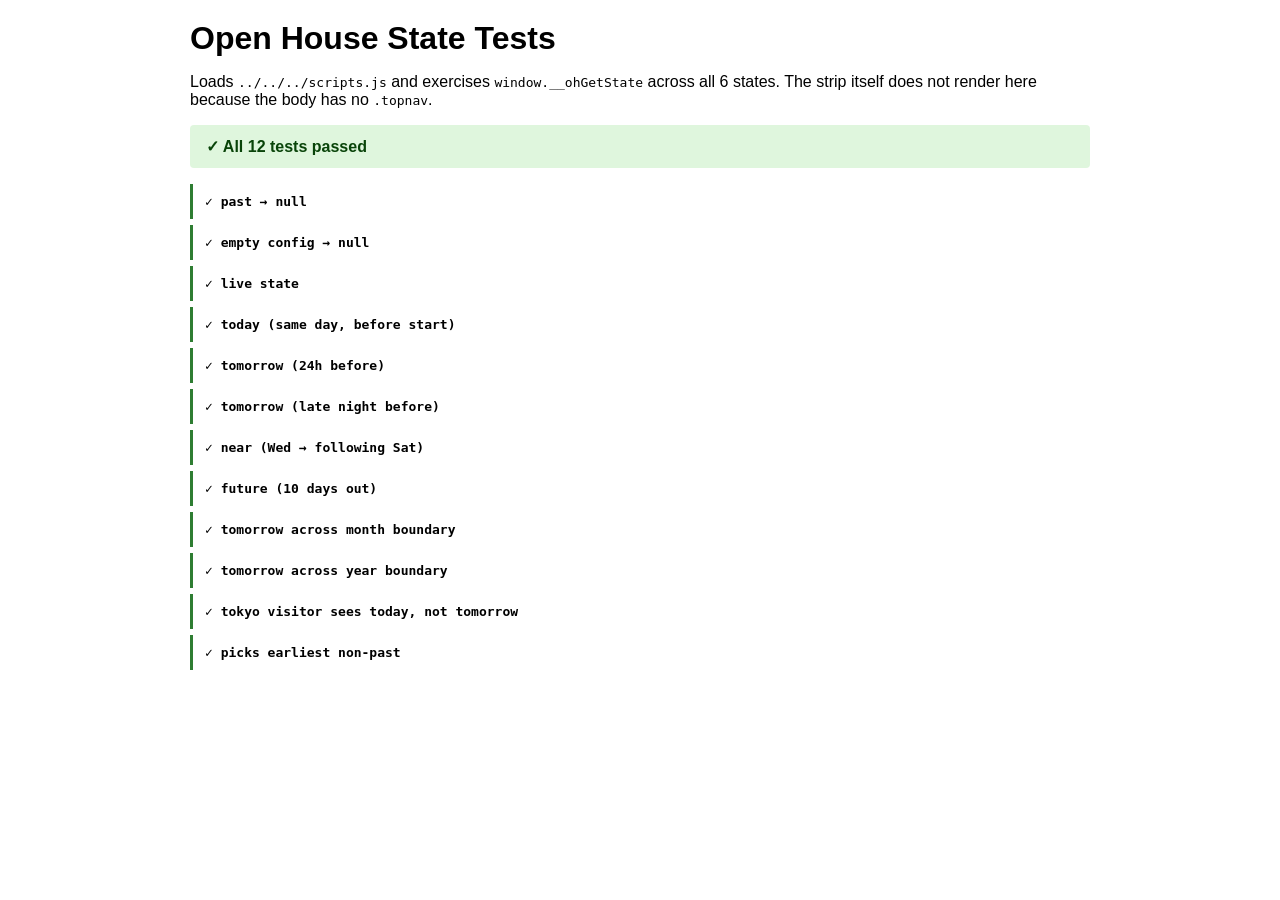
==== docs/superpowers/tools/open-house-state-tests.html @ 93d6c679 "Add open-house state-derivation function with browser test page Co-Authored-By: Claude Sonnet 4.6 <n" ====
<!DOCTYPE html>
<html lang="en">
<head>
  <meta charset="UTF-8">
  <title>Open House State Tests</title>
  <style>
    body { font-family: -apple-system, BlinkMacSystemFont, sans-serif; padding: 20px; max-width: 900px; margin: 0 auto; }
    h1 { margin: 0 0 16px; }
    .summary { padding: 12px 16px; border-radius: 4px; margin: 16px 0; font-weight: 600; }
    .summary.pass { background: #dff6dd; color: #094409; }
    .summary.fail { background: #fde7e9; color: #5a0a14; }
    .case { padding: 10px 12px; border-left: 3px solid #ddd; margin: 6px 0; font-family: ui-monospace, Menlo, monospace; font-size: 13px; white-space: pre-wrap; }
    .case.pass { border-left-color: #2e7d32; }
    .case.fail { border-left-color: #c62828; background: #fff5f5; }
    .case .label { font-weight: 600; }
    .case .detail { color: #555; margin-top: 4px; }
  </style>
</head>
<body>
  <h1>Open House State Tests</h1>
  <p>Loads <code>../../../scripts.js</code> and exercises <code>window.__ohGetState</code> across all 6 states. The strip itself does not render here because the body has no <code>.topnav</code>.</p>
  <div id="summary" class="summary">Running…</div>
  <div id="results"></div>

  <script src="../../../scripts.js" defer></script>
  <script defer>
    window.addEventListener('load', function () {
      var results = document.getElementById('results');
      var summary = document.getElementById('summary');
      var passed = 0, failed = 0;

      function iso(s) { return new Date(s); }

      function run(label, events, now, expect) {
        var actual = window.__ohGetState ? window.__ohGetState(events, now) : null;
        var div = document.createElement('div');
        div.className = 'case';
        var ok = true;
        var detail = '';
        if (expect === null) {
          if (actual !== null) { ok = false; detail = 'Expected null, got ' + JSON.stringify(actual); }
        } else if (actual === null) {
          ok = false; detail = 'Expected ' + JSON.stringify(expect) + ', got null';
        } else {
          Object.keys(expect).forEach(function (k) {
            if (actual[k] !== expect[k]) {
              ok = false;
              detail += k + ': expected ' + JSON.stringify(expect[k]) + ', got ' + JSON.stringify(actual[k]) + '\n';
            }
          });
        }
        div.classList.add(ok ? 'pass' : 'fail');
        div.innerHTML = '<span class="label">' + (ok ? '&#10003; ' : '&#10007; ') + label + '</span>' + (detail ? '<div class="detail">' + detail + '</div>' : '');
        results.appendChild(div);
        if (ok) passed++; else failed++;
      }

      var EVENT = { start: '2026-05-16T13:00:00-05:00', end: '2026-05-16T16:00:00-05:00' };
      var GMAPS = 'https://www.google.com/maps/dir/?api=1&destination=' + encodeURIComponent('1406 Crystal Hills Drive, Houston, TX 77077');

      // Past: now is after end
      run('past → null', [EVENT], iso('2026-05-16T16:30:00-05:00'), null);

      // No events
      run('empty config → null', [], iso('2026-05-15T12:00:00-05:00'), null);

      // Live: now is between start and end
      run('live state', [EVENT], iso('2026-05-16T14:30:00-05:00'), {
        state: 'live', eyebrow: 'OPEN NOW', phrase: 'Until 4 PM today', linkText: 'Get directions', linkHref: GMAPS
      });

      // Today, before start: same local day, now < start
      run('today (same day, before start)', [EVENT], iso('2026-05-16T09:00:00-05:00'), {
        state: 'today', eyebrow: 'OPEN HOUSE', phrase: 'Today \xb7 1–4 PM', linkText: 'Plan a visit', linkHref: '#showing'
      });

      // Tomorrow: start is the next local day
      run('tomorrow (24h before)', [EVENT], iso('2026-05-15T13:00:00-05:00'), {
        state: 'tomorrow', eyebrow: 'OPEN HOUSE', phrase: 'Tomorrow \xb7 1–4 PM', linkText: 'Plan a visit', linkHref: '#showing'
      });

      // Tomorrow: just past midnight prior
      run('tomorrow (late night before)', [EVENT], iso('2026-05-15T23:30:00-05:00'), {
        state: 'tomorrow', eyebrow: 'OPEN HOUSE', phrase: 'Tomorrow \xb7 1–4 PM'
      });

      // Near: 2–6 days out
      run('near (Wed → following Sat)', [EVENT], iso('2026-05-13T12:00:00-05:00'), {
        state: 'near', eyebrow: 'OPEN HOUSE', phrase: 'This Saturday \xb7 1–4 PM', linkText: 'Plan a visit', linkHref: '#showing'
      });

      // Future: 7+ days out
      run('future (10 days out)', [EVENT], iso('2026-05-06T12:00:00-05:00'), {
        state: 'future', eyebrow: 'OPEN HOUSE', phrase: 'Saturday, May 16 \xb7 1–4 PM', linkText: 'Plan a visit', linkHref: '#showing'
      });

      // Month boundary: now=May 31, start=June 1 → tomorrow
      run('tomorrow across month boundary', [
        { start: '2026-06-01T13:00:00-05:00', end: '2026-06-01T16:00:00-05:00' }
      ], iso('2026-05-31T18:00:00-05:00'), {
        state: 'tomorrow', phrase: 'Tomorrow \xb7 1–4 PM'
      });

      // Year boundary: now=Dec 31, start=Jan 1 → tomorrow
      run('tomorrow across year boundary', [
        { start: '2027-01-01T13:00:00-06:00', end: '2027-01-01T16:00:00-06:00' }
      ], iso('2026-12-31T18:00:00-06:00'), {
        state: 'tomorrow', phrase: 'Tomorrow \xb7 1–4 PM'
      });

      // Visitor timezone independence: visitor in Tokyo on 2026-05-16 14:00 JST = 2026-05-16 00:00 CDT
      run('tokyo visitor sees today, not tomorrow', [EVENT], iso('2026-05-16T14:00:00+09:00'), {
        state: 'today', phrase: 'Today \xb7 1–4 PM'
      });

      // Multiple events: only the earliest non-past is used
      run('picks earliest non-past', [
        { start: '2026-05-09T13:00:00-05:00', end: '2026-05-09T16:00:00-05:00' }, // past
        EVENT, // future
        { start: '2026-08-15T13:00:00-05:00', end: '2026-08-15T16:00:00-05:00' }  // further future
      ], iso('2026-05-15T13:00:00-05:00'), {
        state: 'tomorrow', phrase: 'Tomorrow \xb7 1–4 PM'
      });

      if (failed === 0) {
        summary.className = 'summary pass';
        summary.textContent = '✓ All ' + passed + ' tests passed';
      } else {
        summary.className = 'summary fail';
        summary.textContent = '✗ ' + failed + ' failed, ' + passed + ' passed';
      }
    });
  </script>
</body>
</html>
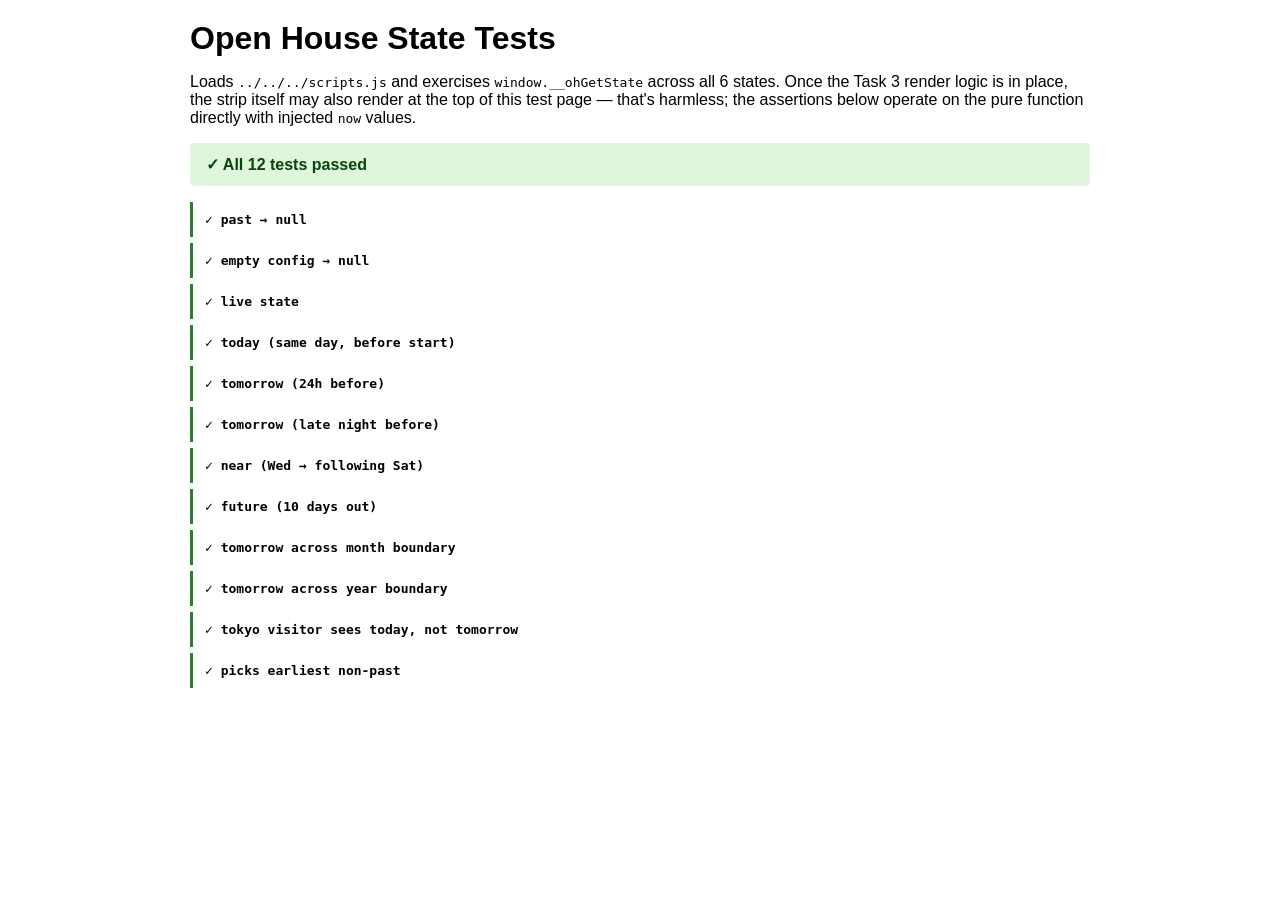
==== commit 519326b2: "Tighten comments in open-house state IIFE and test page" ====
--- a/docs/superpowers/tools/open-house-state-tests.html
+++ b/docs/superpowers/tools/open-house-state-tests.html
@@ -18,7 +18,7 @@
 </head>
 <body>
   <h1>Open House State Tests</h1>
-  <p>Loads <code>../../../scripts.js</code> and exercises <code>window.__ohGetState</code> across all 6 states. The strip itself does not render here because the body has no <code>.topnav</code>.</p>
+  <p>Loads <code>../../../scripts.js</code> and exercises <code>window.__ohGetState</code> across all 6 states. Once the Task 3 render logic is in place, the strip itself may also render at the top of this test page — that's harmless; the assertions below operate on the pure function directly with injected <code>now</code> values.</p>
   <div id="summary" class="summary">Running…</div>
   <div id="results"></div>
 
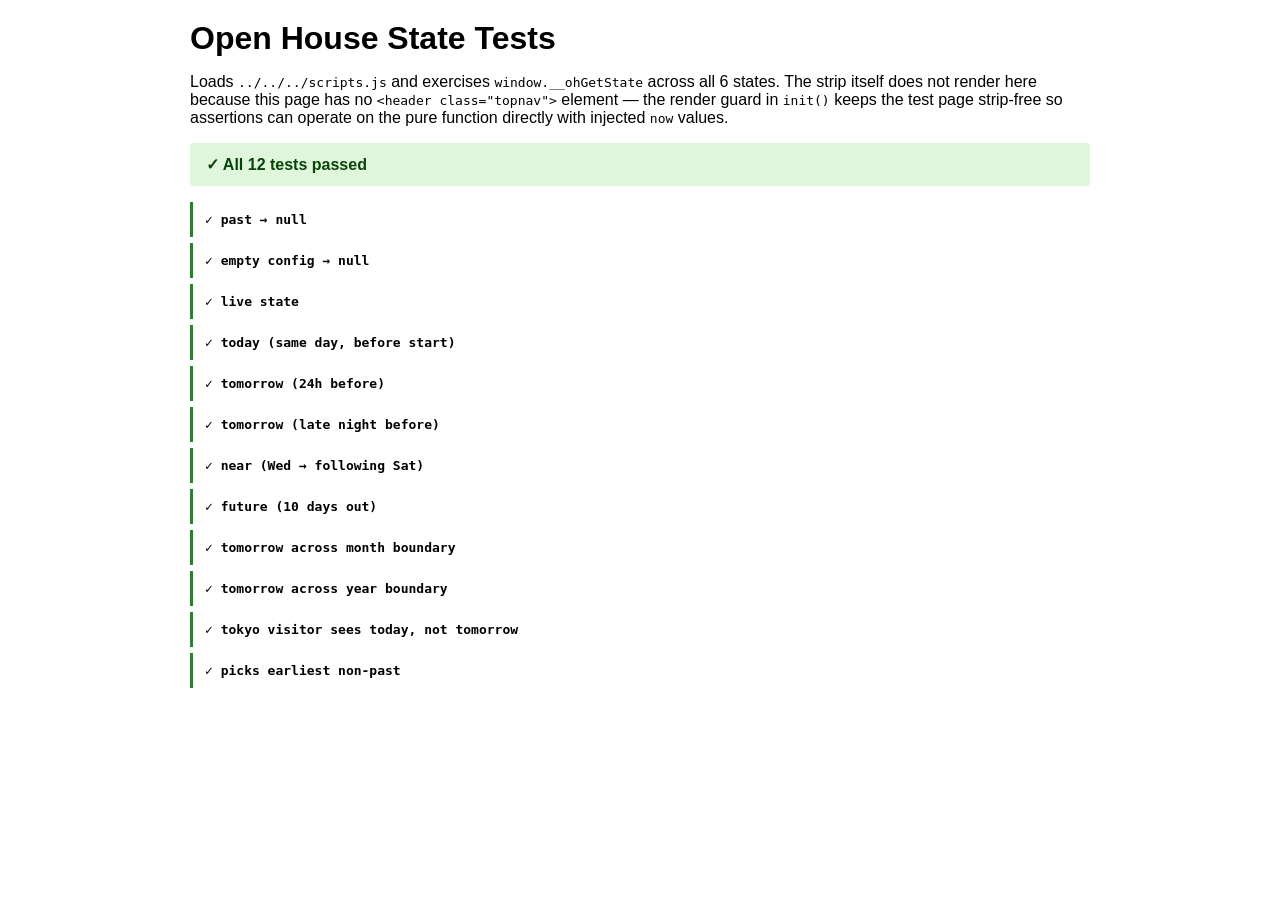
==== commit 1999e7b9: "Fix Escape race and skip-link order; clean up test page and dead export Co-Authored-By: Claude Sonne" ====
--- a/docs/superpowers/tools/open-house-state-tests.html
+++ b/docs/superpowers/tools/open-house-state-tests.html
@@ -18,7 +18,7 @@
 </head>
 <body>
   <h1>Open House State Tests</h1>
-  <p>Loads <code>../../../scripts.js</code> and exercises <code>window.__ohGetState</code> across all 6 states. Once the Task 3 render logic is in place, the strip itself may also render at the top of this test page — that's harmless; the assertions below operate on the pure function directly with injected <code>now</code> values.</p>
+  <p>Loads <code>../../../scripts.js</code> and exercises <code>window.__ohGetState</code> across all 6 states. The strip itself does not render here because this page has no <code>&lt;header class="topnav"&gt;</code> element — the render guard in <code>init()</code> keeps the test page strip-free so assertions can operate on the pure function directly with injected <code>now</code> values.</p>
   <div id="summary" class="summary">Running…</div>
   <div id="results"></div>
 
